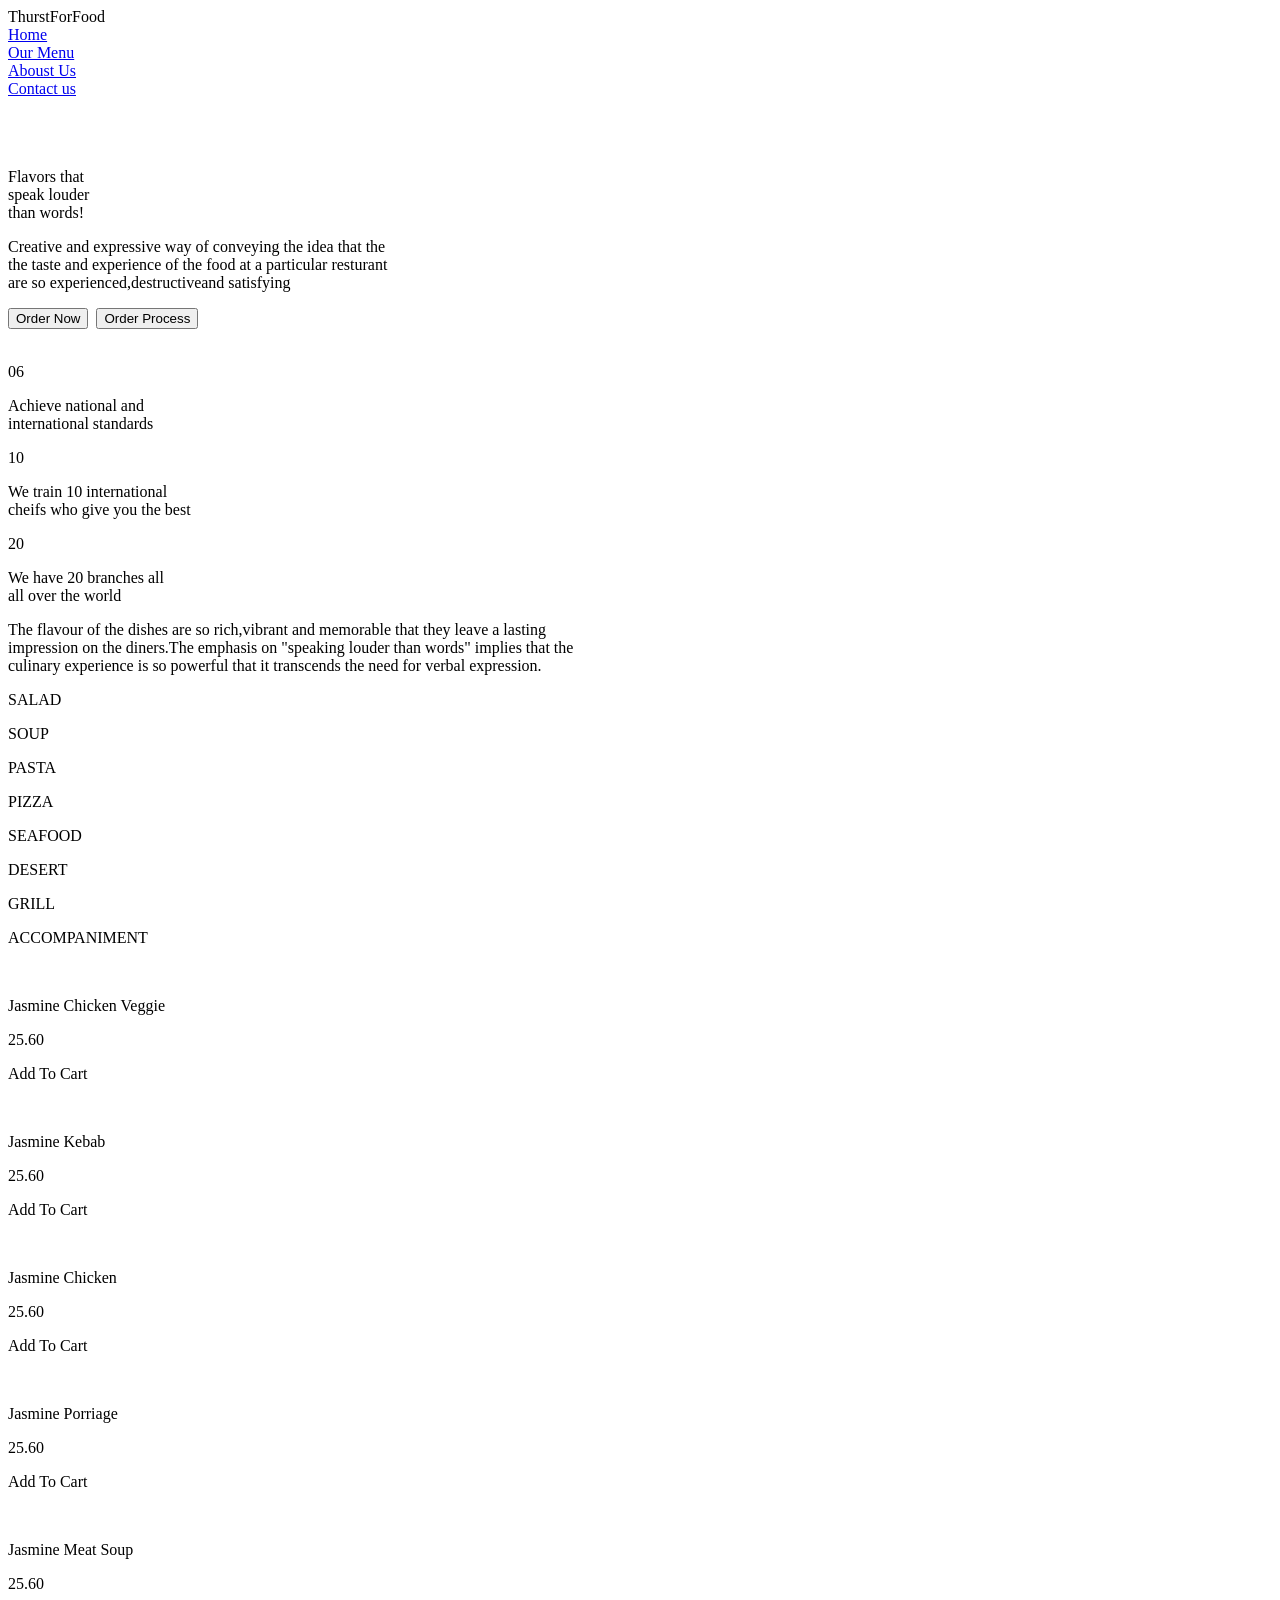
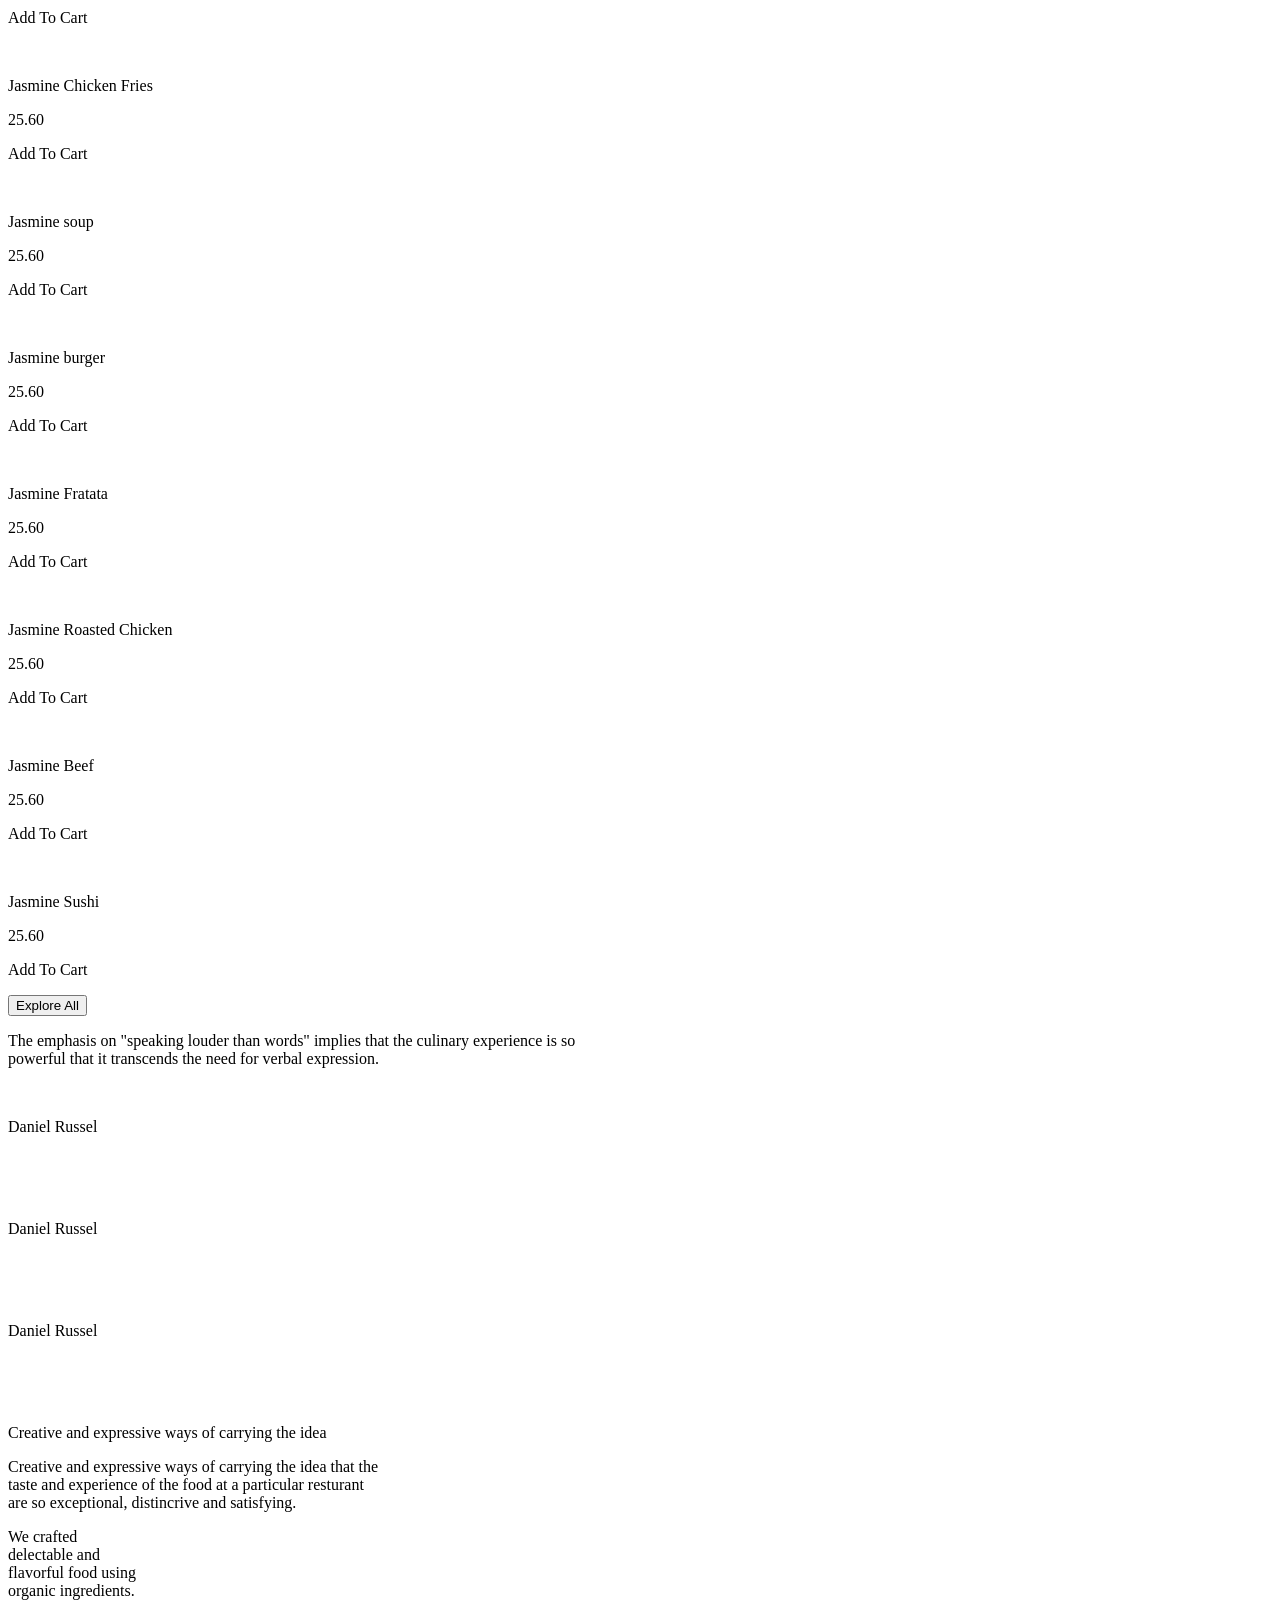
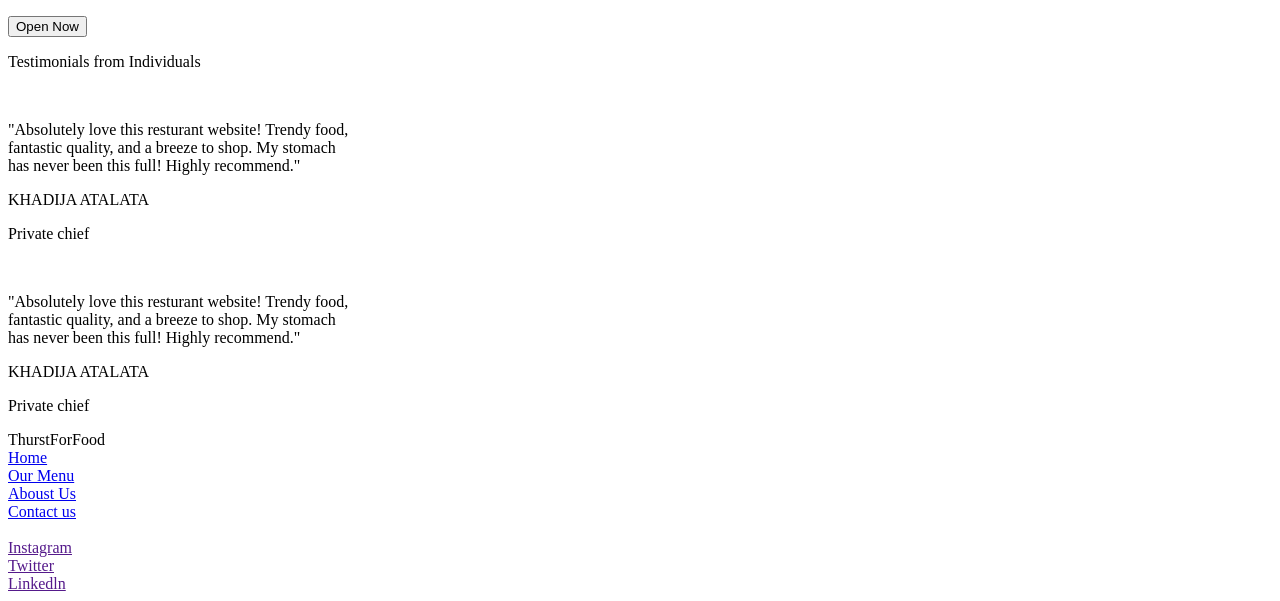
==== food.html @ 60a8e7bc "foodie" ====
<!DOCTYPE html>
<html lang="en">
<head>
    <meta charset="UTF-8">
    <meta name="viewport" content="width=device-width, initial-scale=1.0">
    <title>Document</title>
    <link rel="stylesheet" href="../css/food.css">
</head>
<body>
    <div class="navbar">
        <div class="navbar1">
           <div class="jb">Thurst<span>ForFood</span></div>
        </div>
        <div class="navbar2">
            <div class="home"><a href="home.html">Home <span></span></a></div>
           <div class="ourmenu"><a href="animation.html">Our Menu <span></span></a></div>
           <div class="aboutus"><a href="about.html">Aboust Us <span></span></a></div>
           <div class="contactus"><a href="contact.html">Contact us</a></div>
        </div>
        <div class="navbar3">
            <div ><img class="s" src="../food pics/search.png" alt=""></div>
            <div ><img class="s" src="../food pics/shopping cart.png" alt=""></div>
            <div ><img class="s" src="../food pics/contact.png" alt=""></div>
         </div>
        </div>
        <div class="main">
         <div class="hmm">
            <p class="flavour">Flavors that<br>speak louder<br>than words!</p>
            <p class="Creative">Creative and expressive way of conveying the idea that the<br>the taste and experience of the food at a particular resturant<br>are so experienced,destructiveand satisfying</p>
            <div class="order"><button>Order Now</button>  <img class="play" src="../ffffff/bi--play-fill (1).png" alt=""> <button class="b"> Order Process</button></div>
             </div>
            <div ><img class="pizza" src="../ffffff/istockphoto-835271096-1024x1024.jpg" alt=""></div>
        </div>
        <div class="fit">
         <div class="achieve"><p class="a6">06</p>Achieve national and <br> international standards</div>
         <div class="we"><p class="w10">10</p>We train 10 international <br> cheifs who give you the best</div>
         <div class="we2"><p class="w20">20</p>We have 20 branches all <br>all over the world</div>
        </div> 
       <div class="grey">
        <p class="thee">The flavour of the dishes are so rich,vibrant and memorable that they leave a lasting <br> impression on the diners.The emphasis on "speaking louder than words" implies that the <br> culinary experience is so powerful that it transcends the need for verbal expression. </p>
        <div class="d2">
            <p class="salad"><img class="arrow1" src="../assets/arrow.png"  alt="">SALAD</p>
            <p class="soup"><img class="arrow2" src="../assets/arrow.png"  alt="">SOUP</p>
            <p class="pasta"><img class="arrow2" src="../assets/arrow.png"  alt="">PASTA</p>
            <p class="pizza1"><img class="arrow4" src="../assets/arrow.png"  alt="">PIZZA</p>
        </div>
        <div class="d2">
            <p class="seafood"><img class="arrow" src="../assets/arrow.png"  alt="">SEAFOOD</p>
            <p class="deserts"><img class="arrow" src="../assets/arrow.png"  alt="">DESERT</p>
            <p class="grill"><img class="arrow" src="../assets/arrow.png"  alt="">GRILL</p>
            <p class="accompanimet"><img class="arrow5" src="../assets/arrow.png"  alt="">ACCOMPANIMENT</p>
        </div>
        <div class="con">
            <div class="card">
                <img class="f1" src="../food pics/f1.png" alt="">
                <p class="words">Jasmine Chicken Veggie</p>
                <p class="amount"> <img class="dollar" src="../assets/dollar.png" alt="">25.60</p>
                <p class="cart1"><img class="bagg" src="../assets/bagg.png" alt="">Add To Cart</p>
            </div>
            <div class="card">
                <img class="f1" src="../food pics/f2.png" alt="">
                <p class="words">Jasmine Kebab</p>
                <p class="amount"> <img class="dollar" src="../assets/dollar.png" alt="">25.60</p>
                <p class="cart1"><img class="bagg" src="../assets/bagg.png" alt="">Add To Cart</p>
            </div>
            <div class="card">
                <img class="f1" src="../food pics/f14.png" alt="">
                <p class="words">Jasmine Chicken</p>
                <p class="amount"> <img class="dollar" src="../assets/dollar.png" alt="">25.60</p>
                <p class="cart1"><img class="bagg" src="../assets/bagg.png" alt="">Add To Cart</p>
            </div>
            <div class="card">
                <img class="f1" src="../food pics/f4.png" alt="">
                <p class="words">Jasmine Porriage</p>
                <p class="amount"> <img class="dollar" src="../assets/dollar.png" alt="">25.60</p>
                <p class="cart1"><img class="bagg" src="../assets/bagg.png" alt="">Add To Cart</p>
            </div>
           </div>

           <div class="con">
            <div class="card">
                <img class="f1" src="../food pics/f5.png" alt="">
                <p class="words">Jasmine Meat Soup</p>
                <p class="amount"> <img class="dollar" src="../assets/dollar.png" alt="">25.60</p>
                <p class="cart1"><img class="bagg" src="../assets/bagg.png" alt="">Add To Cart</p>
            </div>
            <div class="card">
                <img class="f1" src="../food pics/f6.png" alt="">
                <p class="words">Jasmine Chicken Fries</p>
                <p class="amount"> <img class="dollar" src="../assets/dollar.png" alt="">25.60</p>
                <p class="cart1"><img class="bagg" src="../assets/bagg.png" alt="">Add To Cart</p>
            </div>
            <div class="card">
                <img class="f1" src="../food pics/f7.png" alt="">
                <p class="words">Jasmine soup</p>
                <p class="amount"> <img class="dollar" src="../assets/dollar.png" alt="">25.60</p>
                <p class="cart1"><img class="bagg" src="../assets/bagg.png" alt="">Add To Cart</p>
            </div>
            <div class="card">
                <img class="f1" src="../food pics/f8.png" alt="">
                <p class="words">Jasmine burger</p>
                <p class="amount"> <img class="dollar" src="../assets/dollar.png" alt="">25.60</p>
                <p class="cart1"><img class="bagg" src="../assets/bagg.png" alt="">Add To Cart</p>
            </div>
           </div>
           <div class="con">
            <div class="card">
                <img class="f1" src="../food pics/f9.png" alt="">
                <p class="words">Jasmine Fratata</p>
                <p class="amount"> <img class="dollar" src="../assets/dollar.png" alt="">25.60</p>
                <p class="cart1"><img class="bagg" src="../assets/bagg.png" alt="">Add To Cart</p>
            </div>
            <div class="card">
                <img class="f1" src="../food pics/f10.png" alt="">
                <p class="words">Jasmine Roasted Chicken</p>
                <p class="amount"> <img class="dollar" src="../assets/dollar.png" alt="">25.60</p>
                <p class="cart1"><img class="bagg" src="../assets/bagg.png" alt="">Add To Cart</p>
            </div>
            <div class="card">
                <img class="f1" src="../food pics/f11.png" alt="">
                <p class="words">Jasmine Beef</p>
                <p class="amount"> <img class="dollar" src="../assets/dollar.png" alt="">25.60</p>
                <p class="cart1"><img class="bagg" src="../assets/bagg.png" alt="">Add To Cart</p>
            </div>
            <div class="card">
                <img class="f1" src="../food pics/f16.png" alt="">
                <p class="words">Jasmine Sushi </p>
                <p class="amount"> <img class="dollar" src="../assets/dollar.png" alt="">25.60</p>
                <p class="cart1"><img class="bagg" src="../assets/bagg.png" alt="">Add To Cart</p>
            </div>
           </div>
              <div class="but">
                <button>Explore All</button>
              </div>
              <div class="white">
                <p class="emphasis">The emphasis on "speaking louder than words" implies that the culinary experience is so <br> powerful that it transcends the need for verbal expression. </p>
                <div class="picss">
                    <div class="pics">
                    <img class="c1" src="../food pics/c1.png" alt="">
                    <p class="name"> Daniel Russel</p>
                    <p class="signs"><img class="sign" src="../assets/facebook.png" alt="">  <img class="sign" src="../assets/instagram.png" alt=""> <img class="sign" src="../assets/x.png" alt=""></p>
                    </div>
                    <div class="pics">
                        <img class="c1" src="../food pics/c4.png" alt="">
                        <p class="name"> Daniel Russel</p>
                        <p class="signs"><img class="sign" src="../assets/facebook.png" alt="">  <img class="sign" src="../assets/instagram.png" alt=""> <img class="sign" src="../assets/x.png" alt=""></p>
                        </div>
                        <div class="pics">
                            <img class="c1" src="../food pics/c5.png" alt="">
                            <p class="name"> Daniel Russel</p>
                            <p class="signs"><img class="sign" src="../assets/facebook.png" alt="">  <img class="sign" src="../assets/instagram.png" alt=""> <img class="sign" src="../assets/x.png" alt=""></p>
                            </div>
                </div>
               </div>
               <div class="siders">
                   <div class="sider1">
                    <img class="f12" src="../food pics/f12.png" alt="">
                    <p class="cre">Creative and expressive ways of carrying the idea</p>
                    <p class="creee">Creative and expressive ways of carrying the idea that the <br> taste and experience  of the food at a particular resturant <br>are so exceptional, distincrive and satisfying.</p>
                   </div>
                <div class="sider2">
                    <p class="craft"><span>We crafted <br></span> delectable <span>and <br></span> flavorful food <span>using <br>organic</span> ingredients.</p>
                    <button class="hitt"> Open Now</button>
                    <img class="c22" src="../food pics/c3.png" alt="">
                </div>
               </div>
               <div class="white">
                <p class="test">Testimonials from Individuals</p>
                <div class="grey2">
                    <div class="first">
                    <img class="quotes" src="../assets/quotes.png" alt="">
                    <p class="absolute">"Absolutely love this resturant website! Trendy food, <br> fantastic quality, and a breeze to shop. My stomach <br> has never been this full! Highly recommend."</p>
                    <p class="mine">KHADIJA ATALATA</p>
                    <P class="">Private chief</P>
                  </div>
                  <div class="fist">
                    <img class="quotes" src="../assets/quotes.png" alt="">
                    <p class="absolute">"Absolutely love this resturant website! Trendy food, <br> fantastic quality, and a breeze to shop. My stomach <br> has never been this full! Highly recommend."</p>
                    <p class="mine">KHADIJA ATALATA</p>
                    <P class="">Private chief</P>
                  </div>
                </div>
               </div>
       </div>
       <footer>
        <div class="footer1">
        <div class="lett">Thurst<span class="lettt">ForFood</span> </div>
        <div class="footer3">
            <div class="home"><a href="home.html">Home <span></span></a></div>
           <div class="ourmenu"><a href="animation.html">Our Menu <span></span></a></div>
           <div class="aboutus"><a href="about.html">Aboust Us <span></span></a></div>
           <div class="contactus"><a href="contact.html">Contact us</a></div>
        </div>
           </div>
        <div class="footer2">
            <div class="pointer">
            <img class="point" src="../assets/arrow.png" alt="">
            </div>
            <div class="done">
            <div class="home"><a href="">Instagram<span></span></a></div>
           <div class="ourmenu"><a href="">Twitter<span></span></a></div>
           <div class="aboutus"><a href="">Linkedln<span></span></a></div>
        </div>
        </div>
       </footer>
    </body>
</html>
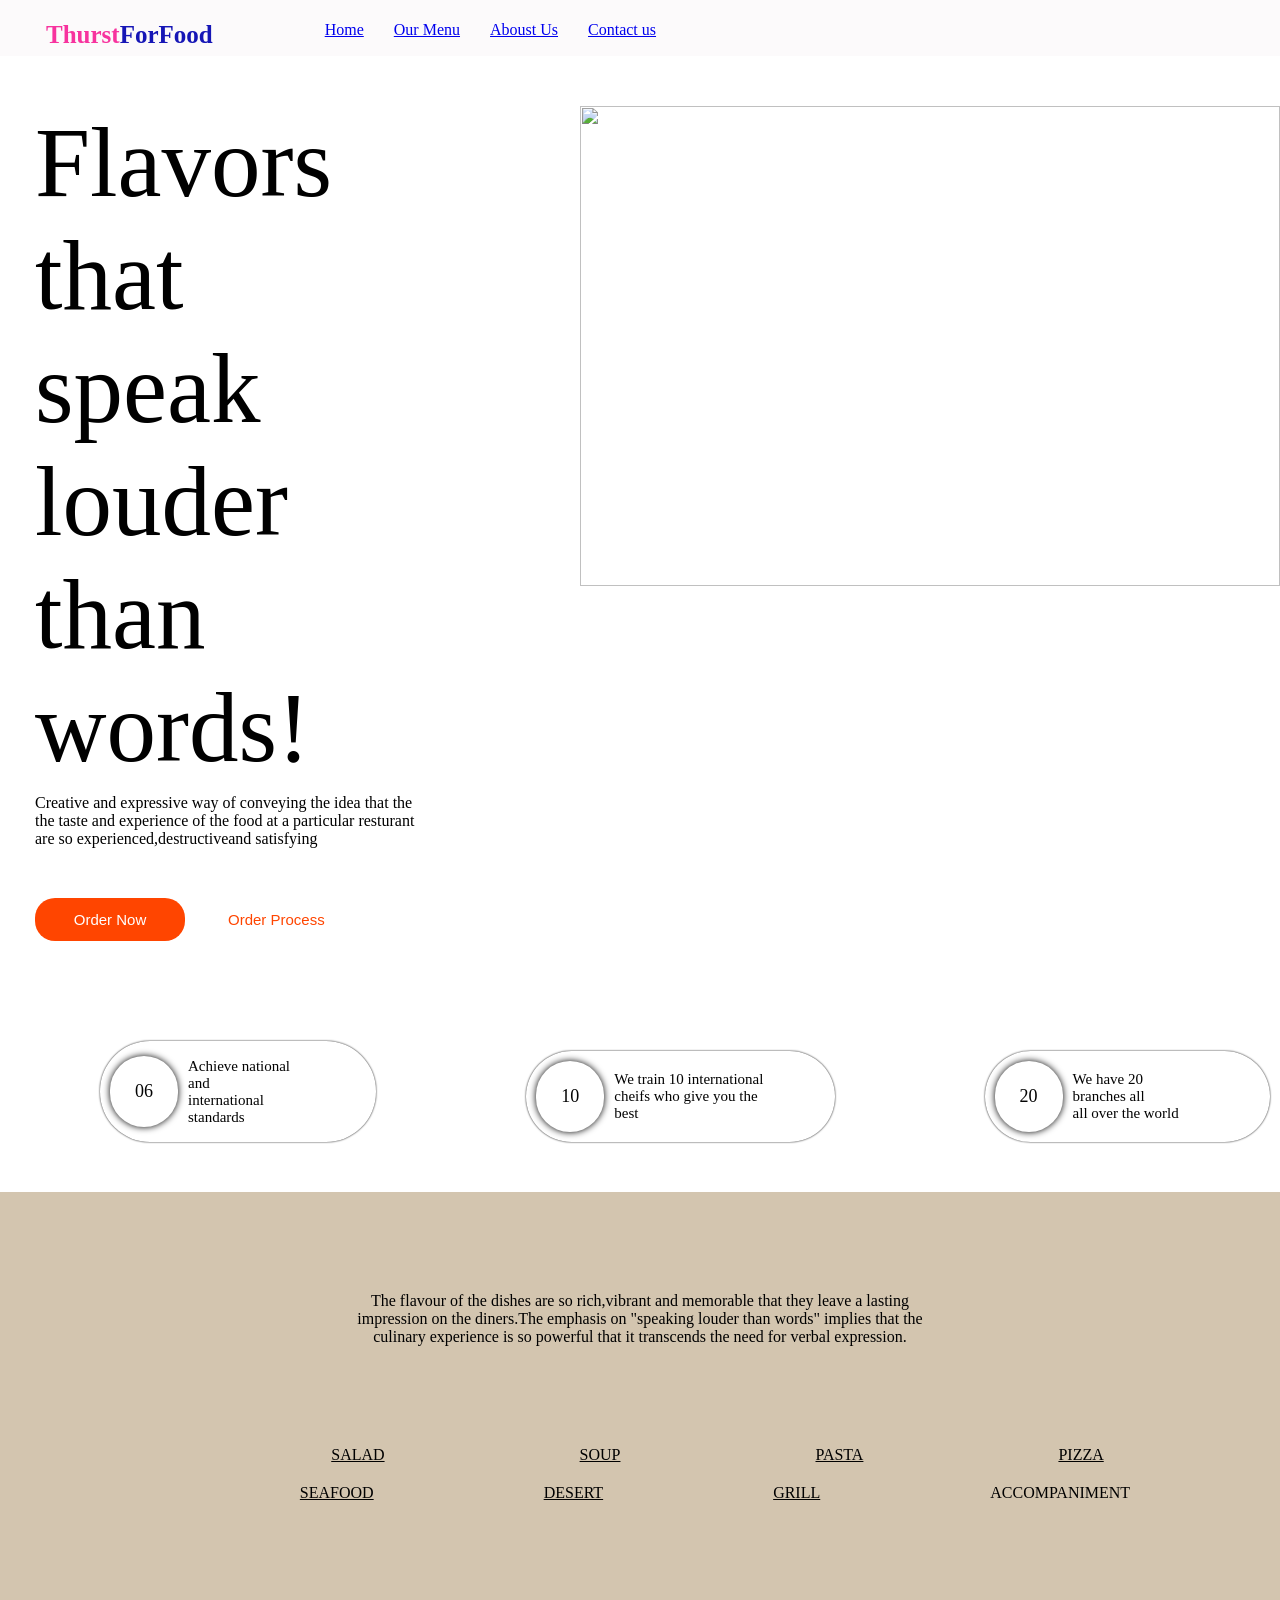
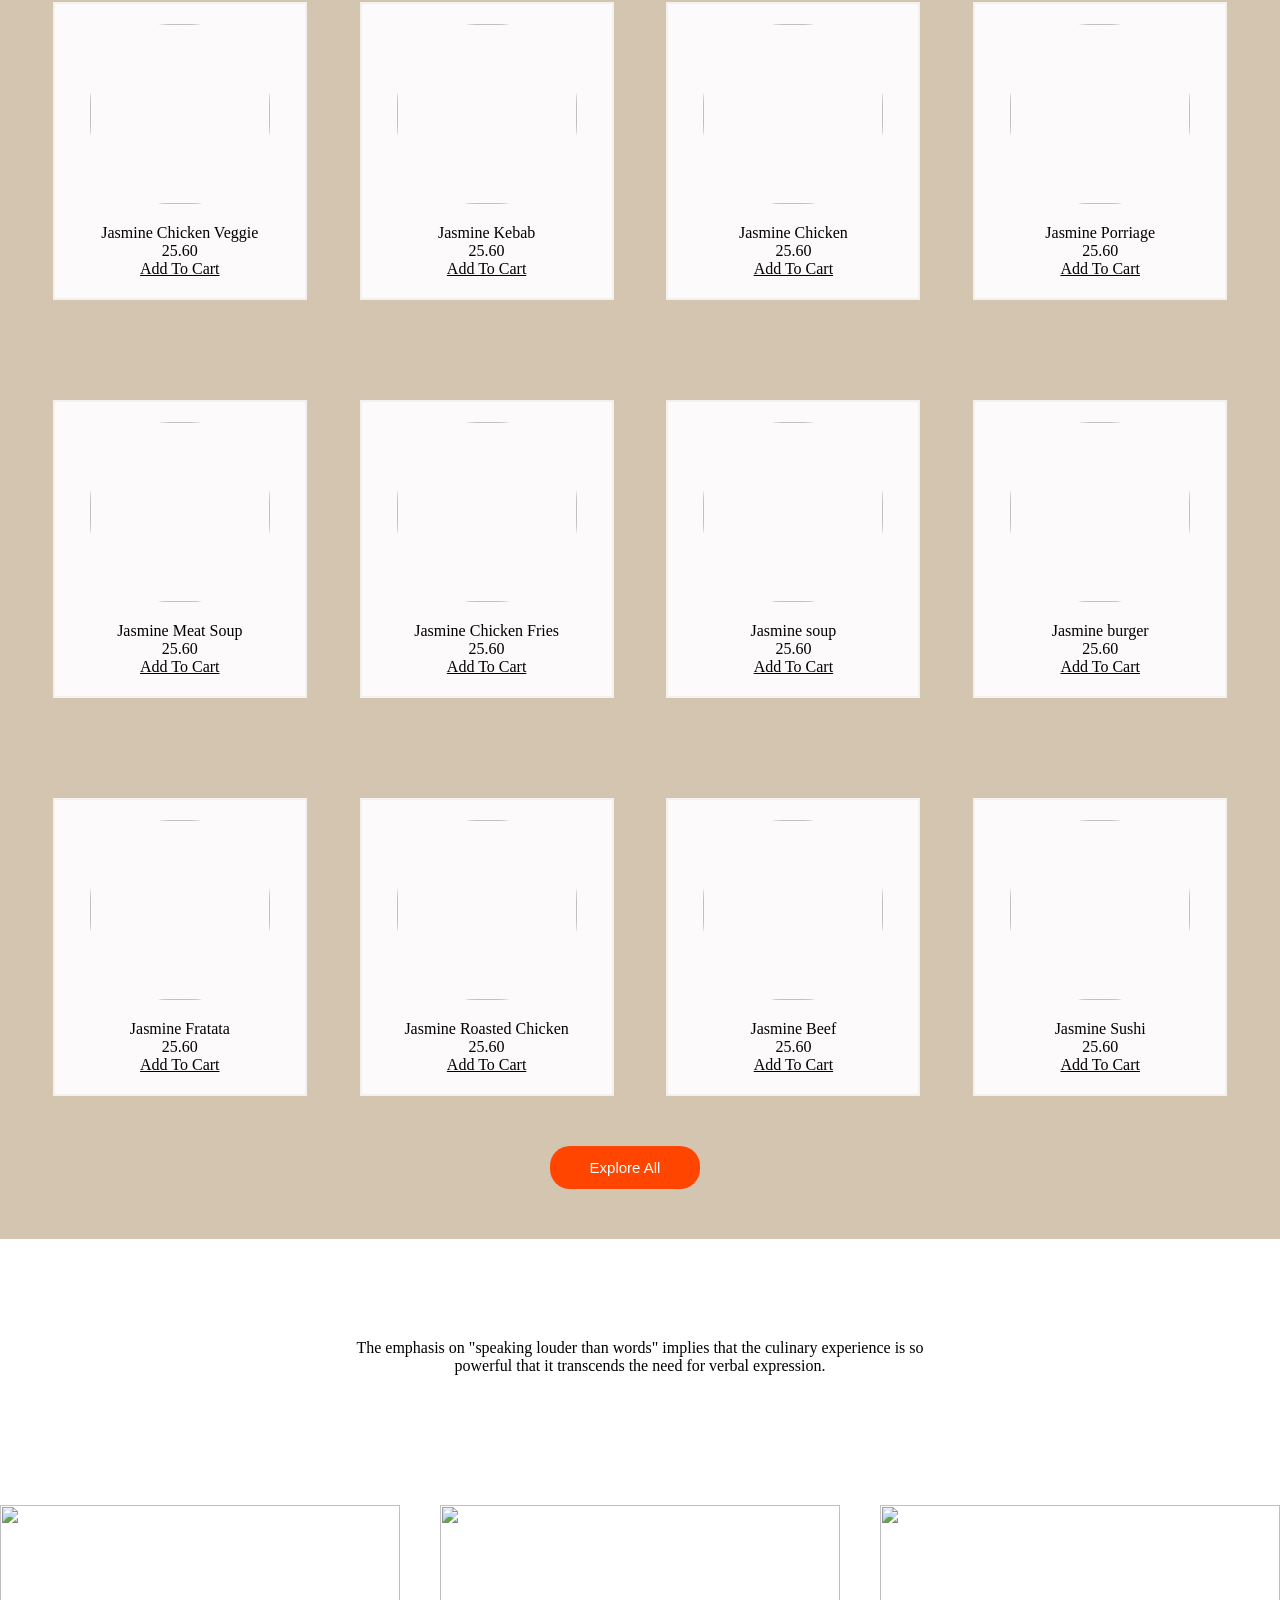
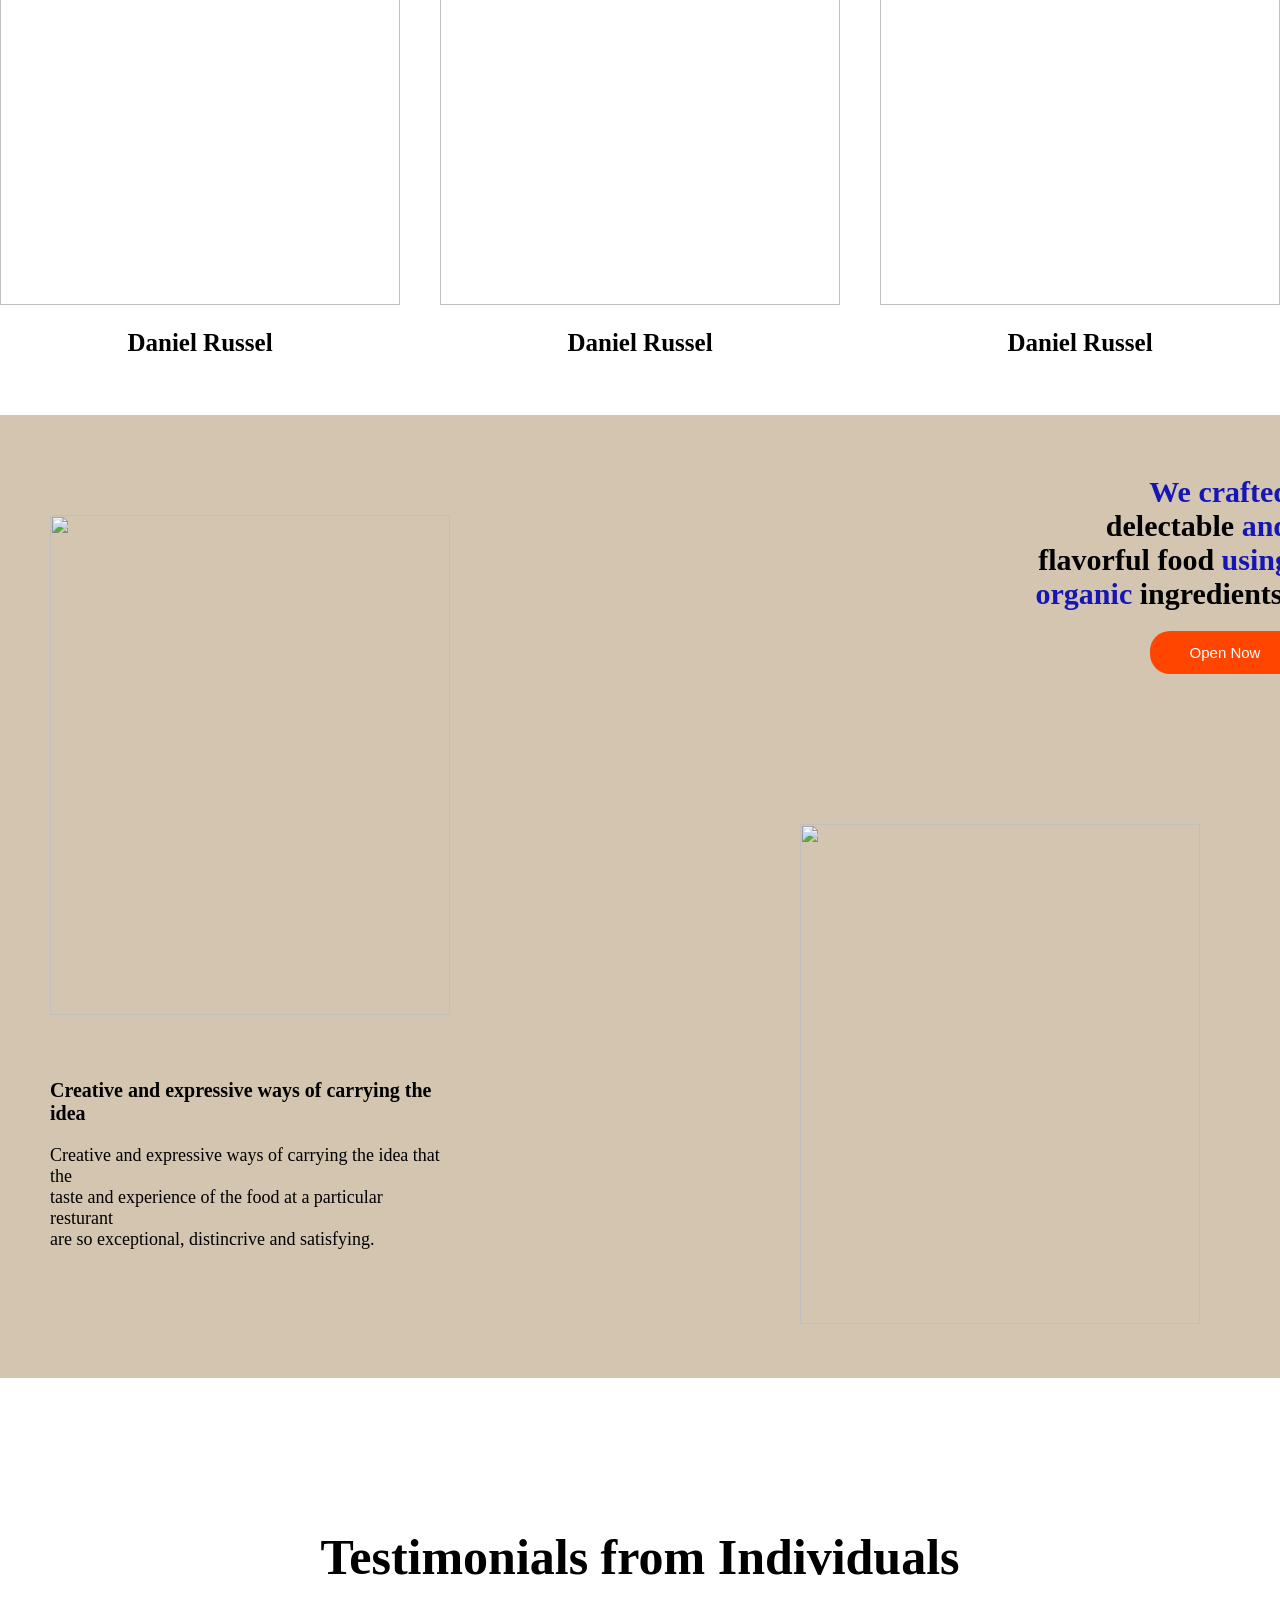
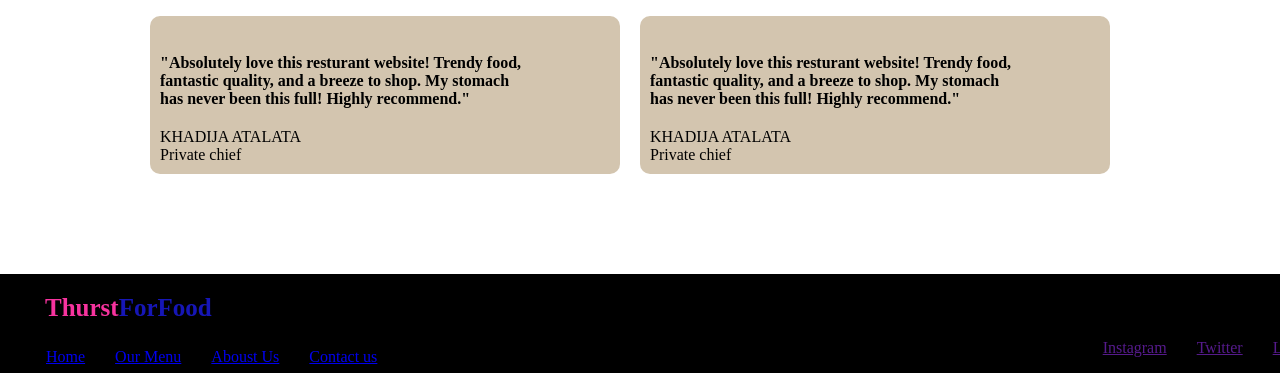
==== commit db45d20b: "hit" ====
--- a/food.html
+++ b/food.html
@@ -4,7 +4,7 @@
     <meta charset="UTF-8">
     <meta name="viewport" content="width=device-width, initial-scale=1.0">
     <title>Document</title>
-    <link rel="stylesheet" href="../css/food.css">
+    <link rel="stylesheet" href="food.css">
 </head>
 <body>
     <div class="navbar">
--- a/food.css
+++ b/food.css
@@ -0,0 +1,548 @@
+*{margin: 0px;}
+
+.navbar{
+display: flex;
+background-color: #fcfafb;
+padding: 0px;
+/*justify-content: space-between;*/
+text-align: center;
+}
+
+.navbar1{
+margin-left: 40px;
+display: flex;
+margin-bottom: 1px;
+padding: 1px;
+}
+
+.navbar2{
+display: flex;
+margin-bottom: 1px;
+padding: 1px;
+text-decoration: none;
+}
+
+.navbar3{
+display: flex;
+margin-bottom: 1px;
+padding: 1px;
+margin-top: 15px;
+margin-left: 560px;
+}
+
+span{color: rgb(22, 22, 182);}
+
+.jb {
+color: rgb(247, 51, 158);
+margin-top: 15px;
+margin-right: 100px;
+padding: 5px;
+font-size: 25px;
+font-weight: bold;
+}
+
+.home{
+margin-top: 15px;
+margin-right: 20px;
+padding: 5px;
+text-decoration: none;
+}
+
+.home a:hover{
+color:rgb(236, 82, 21);
+border-bottom: 2px solid rgb(241, 61, 6);
+box-sizing: border-box;
+padding: 6px,10px;
+border-radius: 4px;
+text-decoration: none;
+}
+
+.ourmenu{
+margin-top: 15px;
+margin-right: 20px;
+padding: 5px;
+text-decoration: none;
+}
+
+.ourmenu a:hover{
+color:rgb(236, 82, 21);
+border-bottom: 2px solid rgb(241, 61, 6);
+box-sizing: border-box;
+padding: 6px,10px;
+border-radius: 4px;
+text-decoration: none;
+}
+
+.aboutus{
+ margin-top: 15px;
+ margin-right:20px;
+padding: 5px;
+}
+
+.aboutus a:hover{
+color:rgb(236, 82, 21);
+border-bottom: 2px solid rgb(241, 61, 6);
+box-sizing: border-box;
+padding: 6px,10px;
+border-radius: 4px;
+text-decoration: none;
+}
+
+.contactus{
+margin-top: 15px;
+margin-right: 20px;
+padding: 5px;
+text-decoration: none;
+}
+
+.contactus a:hover{
+color:rgb(236, 82, 21);
+border-bottom: 2px solid rgb(241, 61, 6);
+box-sizing: border-box;
+padding: 6px,10px;
+border-radius: 4px;
+text-decoration: none;
+}
+
+.s{
+    width: 20px;
+    padding: 5px;
+}
+
+.flavour{
+    font-size: 99px;
+    margin-bottom: 10px;
+    font: bold;
+}
+
+.creative{
+    font: lighter;
+    margin-bottom:50px ;
+}
+
+.hmm{margin-right: 100px;
+margin-left: 35px;}
+
+.main{
+    display: flex;
+    margin-top: 50px;
+}
+
+.pizza{
+    width: 700px;
+    height: 480px;
+}
+
+button{margin-top: 50px;}
+
+button{background: orangered;
+color: white;
+font-weight: 1px;
+font-size: 15px;
+border: none;     
+border-radius: 20px;
+text-shadow: #6b4848;
+padding: 13px;
+width:150px;
+margin-right: 30px;
+}
+
+.b{
+ background: white;
+color: orangered;
+font-weight: 1px;
+font-size: 15px;
+border: none;     
+border-radius: 20px;
+text-shadow: #6b4848;
+padding: 13px;
+width:150px;
+display: flex;
+
+}
+
+.order{display: flex;}
+
+.play{background: orangered;
+border-radius: 100px;
+width: px;
+margin-top: 55px;
+height: 30px;
+}
+
+.fit{display: flex;
+margin-top: 100px;
+margin-bottom: 50px;
+}
+
+.achieve{
+display: flex;
+color: rgb(3, 3, 3);
+font-size: 15px;  
+border-radius: 50px;
+padding: 10px;
+margin-right: 150px;
+margin-left: 100px;
+padding-right: 70px;
+align-items: center;
+box-shadow: 0 0 2px rgb(5, 5, 5);
+}
+
+
+.we{display: flex;
+    margin-top: 10px;
+color: rgb(3, 3, 3);
+font-size: 15px;  
+border-radius: 50px;
+padding: 10px;
+margin-right: 150px;
+padding-right: 70px;
+align-items: center;
+box-shadow: 0 0 2px rgb(3, 3, 3);
+}
+
+
+.we2{display: flex;
+margin-top: 10px;
+color: rgb(3, 3, 3);
+font-size: 15px;  
+border-radius: 50px;
+padding: 10px;
+margin-right: 10px;
+padding-right: 70px;
+align-items: center;
+box-shadow: 0 0 2px rgb(2, 2, 2);
+}
+
+.a6{
+padding: 25px;
+border-radius: 50px;
+box-shadow: 0 0 7px rgb(2, 2, 2);
+font-size: larger;
+margin-right: 10px;
+}
+
+.w10{
+padding: 25px;
+border-radius: 50px;
+box-shadow: 0 0 7px rgb(2, 2, 2);
+font-size: larger;
+margin-right: 10px;
+}
+
+.w20{
+padding: 25px;
+border-radius: 50px;
+box-shadow: 0 0 7px rgb(2, 2, 2);
+font-size: larger;
+margin-right: 10px;
+}
+
+.grey{
+    background: rgb(211, 197, 175);
+
+}
+
+.thee{
+    padding: 100px;
+    text-align: center;
+}
+
+
+
+.d2{display: flex;
+    flex-direction: row;
+    justify-content: center;
+    margin-bottom: 20px;
+    }
+ 
+.arrow{
+    width: 15px;
+    margin-right: 150px;
+}
+
+.arrow1{
+    width: 15px;
+    margin-right: 175px;
+}
+
+.arrow2{
+    width: 15px;
+    margin-right: 175px;
+}
+
+.arrow3{
+    width: 15px;
+    margin-right: 175px;
+}
+
+.arrow4{
+    width: 15px;
+    margin-right: 175px;
+}
+
+.arrow5{
+    width: 15px;
+    margin-right: 150px;
+}
+
+.salad{
+    margin-right: 20px;
+    text-decoration-line: underline;
+}
+
+.soup{
+    margin-right: 20px;
+ text-decoration-line: underline;
+
+}
+
+.pasta{
+    margin-right: 20px;
+    text-decoration-line: underline;
+}
+
+.pizza1{
+    margin-right: 20px;
+    text-decoration-line: underline;
+}
+
+.seafood{
+    margin-right: 20px;
+    text-decoration-line: underline;
+}
+
+.deserts{
+    margin-right: 20px;
+    text-decoration-line: underline;
+}
+
+.grill{
+    margin-right: 20px;
+    text-decoration-line: underline;
+}
+
+.accompaniment{
+    margin-right: 20px;
+    text-decoration-line: underline;
+}
+
+.con{
+display: flex;
+align-items: center;
+justify-content:space-evenly;
+margin-top: 100px;
+
+}
+
+
+.card{
+    width:250px;
+    overflow: o;
+    border: 2px solid #f3f1ed;
+    text-align: center;
+    background: #fcfafb;
+    }
+    
+.f1{
+border-radius: 100px;
+width: 180px;
+height: 180px;
+padding: 20px;
+    }
+
+ .dollar{
+ margin-top: 10px;
+ width: 20px;
+}
+
+.cart1{
+    text-decoration: underline;
+    margin-bottom: 20px;
+}
+
+.bagg{
+    margin-top: 10px;
+    width: 20px;
+   }
+
+   .but{text-align: center;
+margin-bottom: 50px;}
+
+.emphasis{
+    padding: 100px;
+    text-align: center;
+    
+}
+
+.white{background: white;
+}
+
+.c1{
+    width: 400px;
+    height: 400px;
+    justify-items: space-between;
+}
+
+.picss{
+    display: flex;
+    justify-content: center;
+    margin-top: 10px;
+}
+
+.pics{
+    padding: 20px;
+}
+
+.name{
+    padding: 20px;
+    text-align: center;
+    font-weight:bold ;
+    font-size: 25px;
+}
+
+.signs{
+    margin-left: 180px;
+}
+
+.sign{
+    width: 15px;
+}
+
+.siders{
+display: flex;
+}
+
+.sider1{
+margin-top: 50px;
+padding: 50px;
+}
+
+.f12{
+width: 400px;
+height: 500px;
+}
+
+.cre{
+ margin-top: 60px;
+font-weight:bolder ;
+font-size: 20px;
+}
+
+.creee{
+margin-top: 20px;
+font-size: 18px;
+}
+
+.sider2{
+    margin-top: 50px;
+    margin-left: 300px;
+}
+
+.craft{
+    font-weight:bolder ;
+    font-size: 30px;
+    text-align: right;
+    padding: 10px;
+    margin-right: 30px;
+    margin-bottom: 10px;
+}
+
+.hitt{
+margin-left: 350px;
+margin-top: 0;
+}
+
+.c22{
+    margin-top: 150px;
+width: 400px;
+height: 500px;
+}
+
+.test{
+    padding-top: 150px;
+    margin-bottom: 30px;
+    text-align: center;
+    font-size: 50px;
+    font-weight: bold;
+    margin-top: 50px;
+}
+
+.grey2{
+justify-content: center;
+display: flex;
+margin-bottom: 100px;
+}
+
+.first{
+    padding: 10px;
+    background: rgb(211, 197, 175);
+    margin-right: 20px;
+    width: 450px;
+    border-radius: 10px;
+}
+
+.fist{
+    padding: 10px;
+    background: rgb(211, 197, 175);
+    margin-right: 20px;
+    width: 450px;
+    border-radius: 10px;
+}
+
+.absolute{
+    margin-top: 10px;
+    font-weight: bolder;
+}
+
+.mine{
+    margin-top: 20px;
+    font-weight: lighter;
+}
+
+footer{
+    background: black;
+    display: flex;
+}
+
+.lett{
+color: rgb(247, 51, 158);
+margin-top: 15px;
+margin-right: 100px;
+padding: 5px;
+font-size: 25px;
+font-weight: bold;
+margin-left: 40px;
+margin-right: 880px;
+}
+
+span{color: rgb(22, 22, 182);}
+
+.point{background: white;
+width: 20px;
+padding:10px ;
+border-radius: 15px;
+margin-top: 20px;
+}
+
+.footer3{
+    margin-left: 40px;
+display: flex;
+margin-bottom: 1px;
+padding: 1px 
+}
+
+.footer2{
+    justify-items: right;
+}
+
+.pointer{
+margin-left: 190px;
+}
+
+.done{
+    margin-left: 40px;
+    display: flex;
+    margin-left: 0px;
+    padding: 1px 
+}
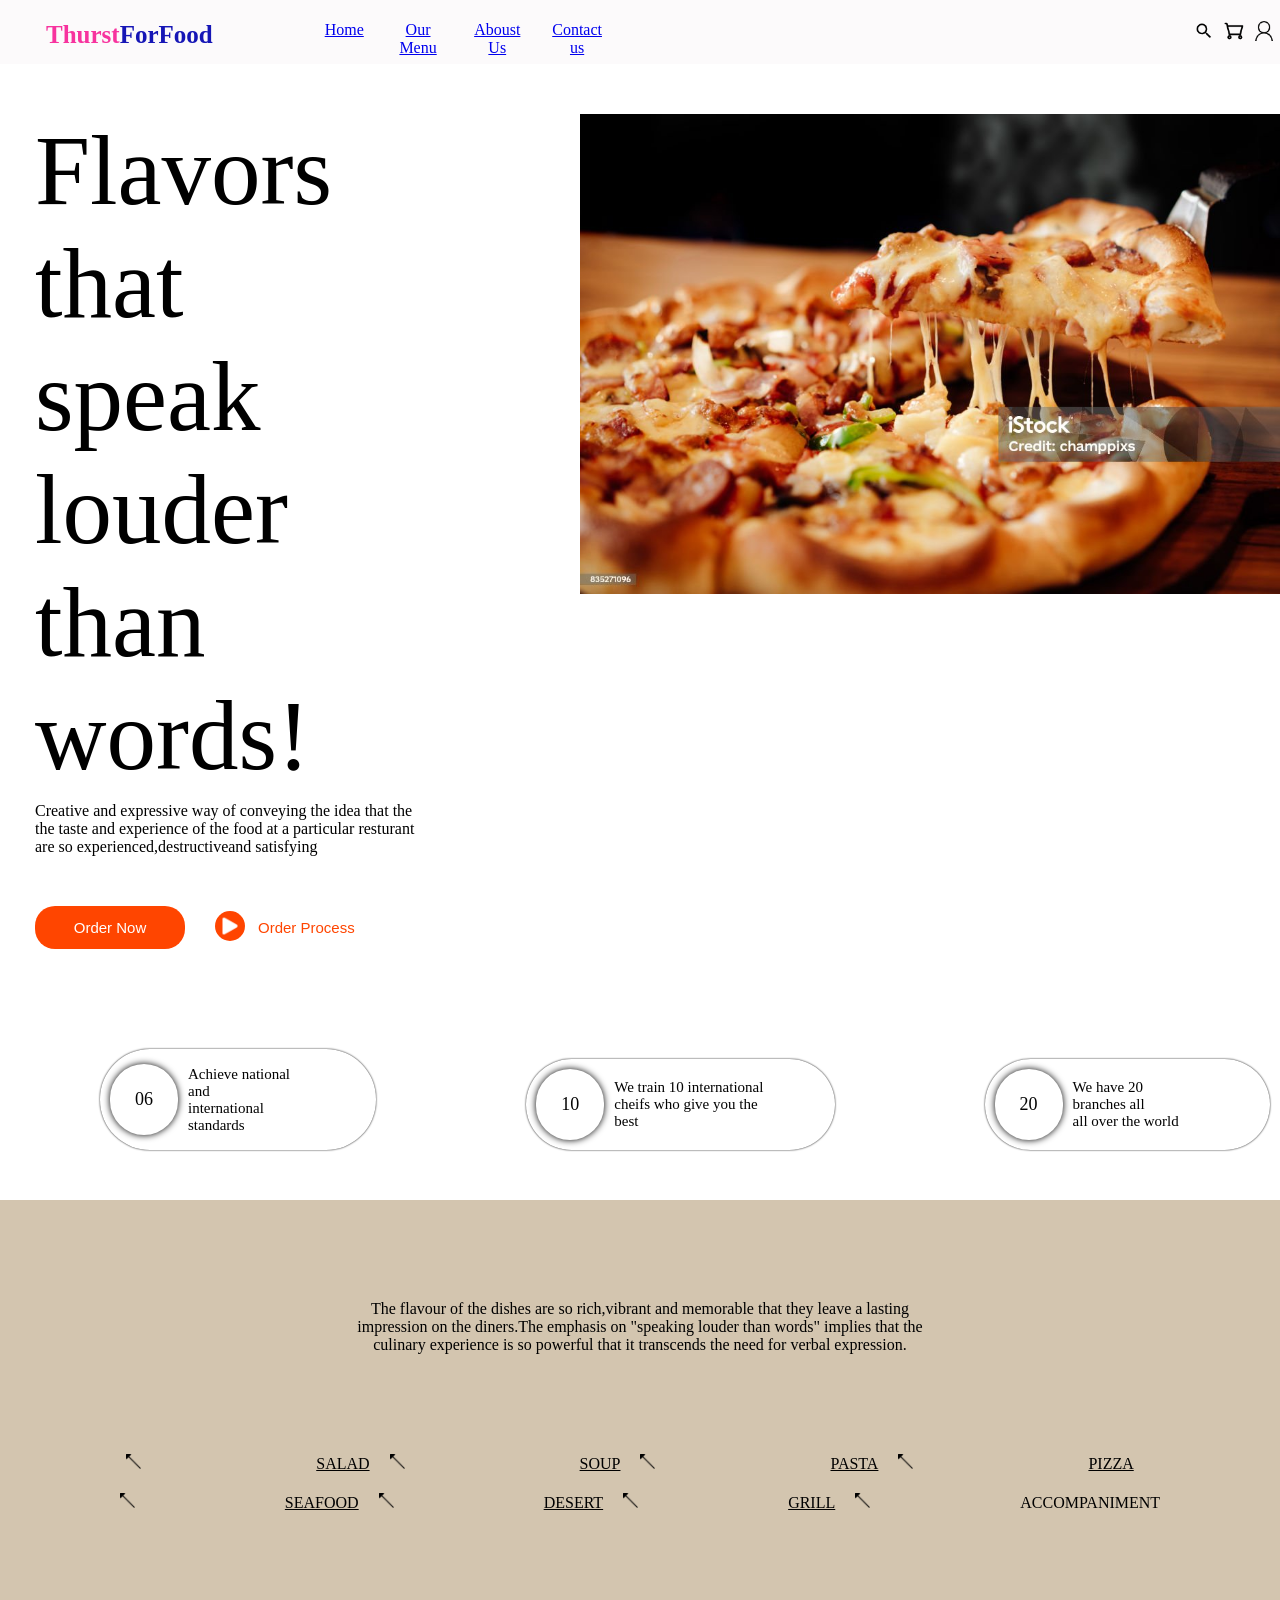
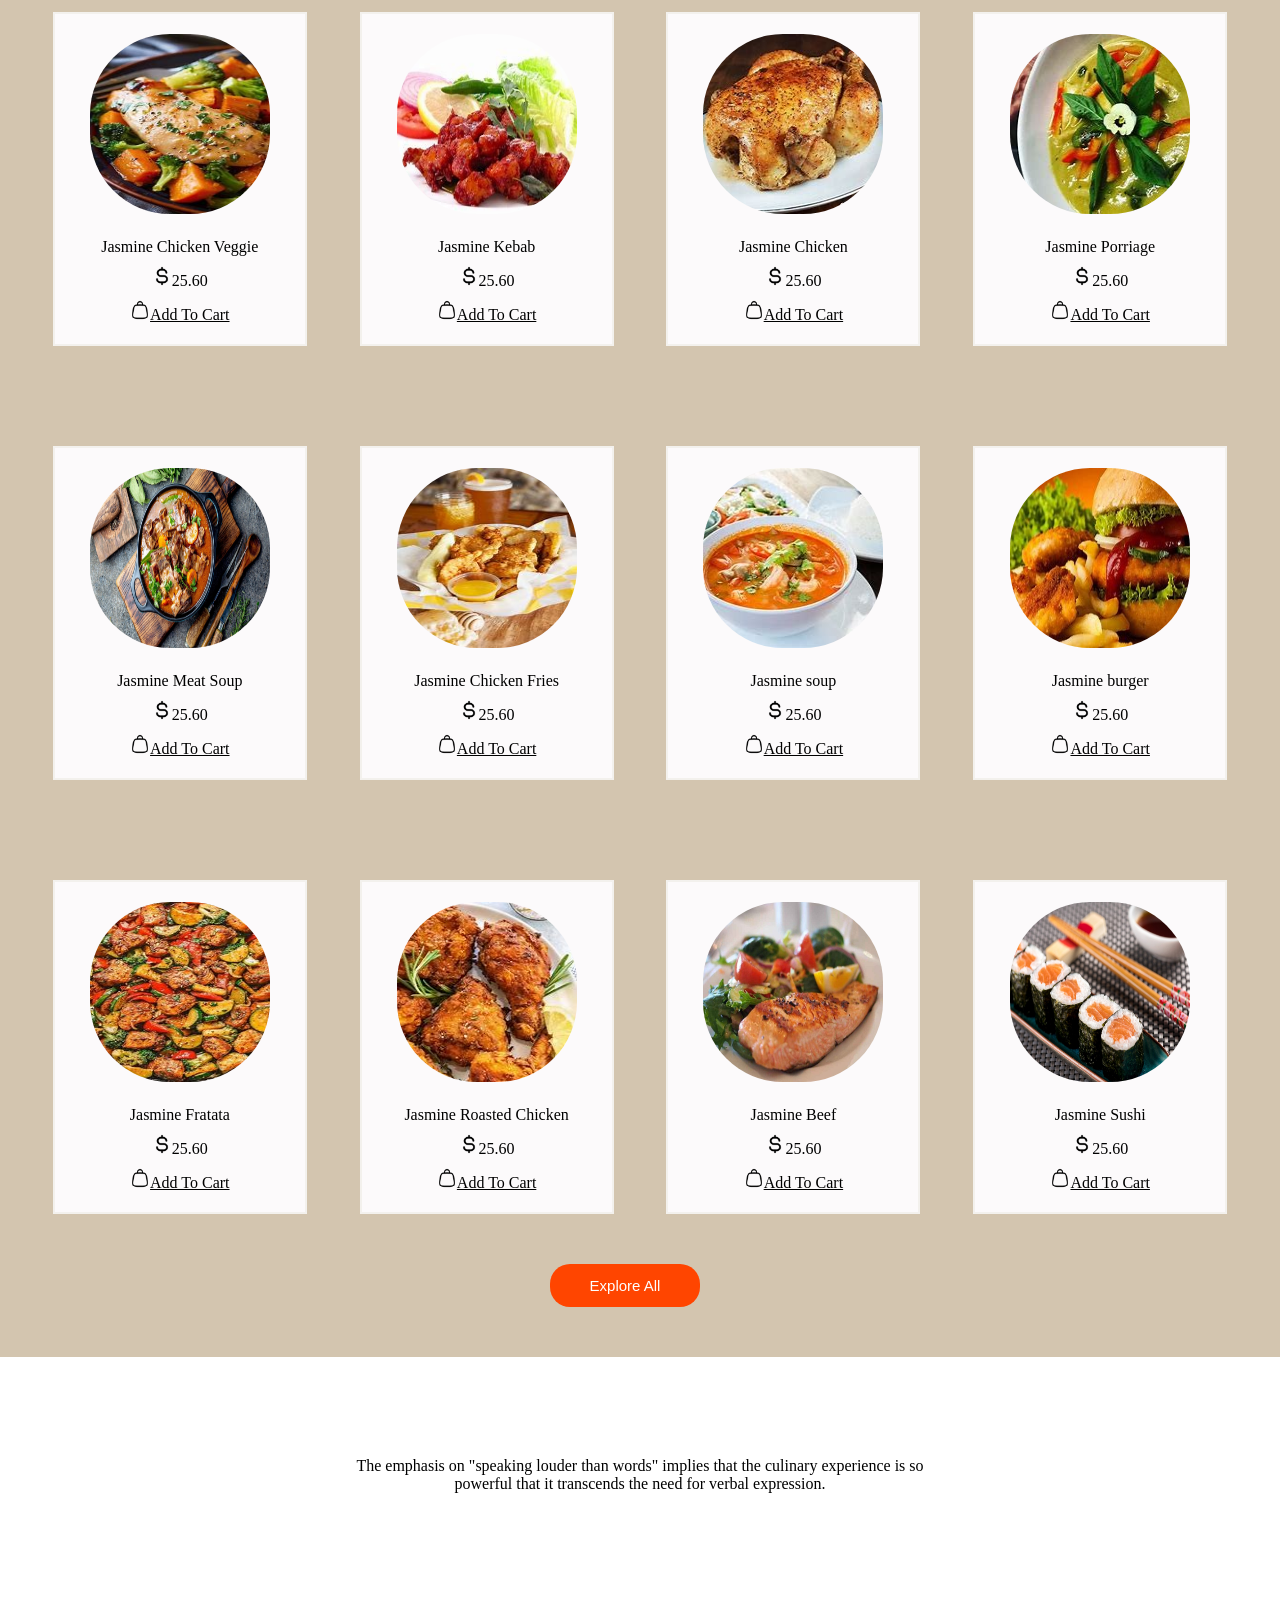
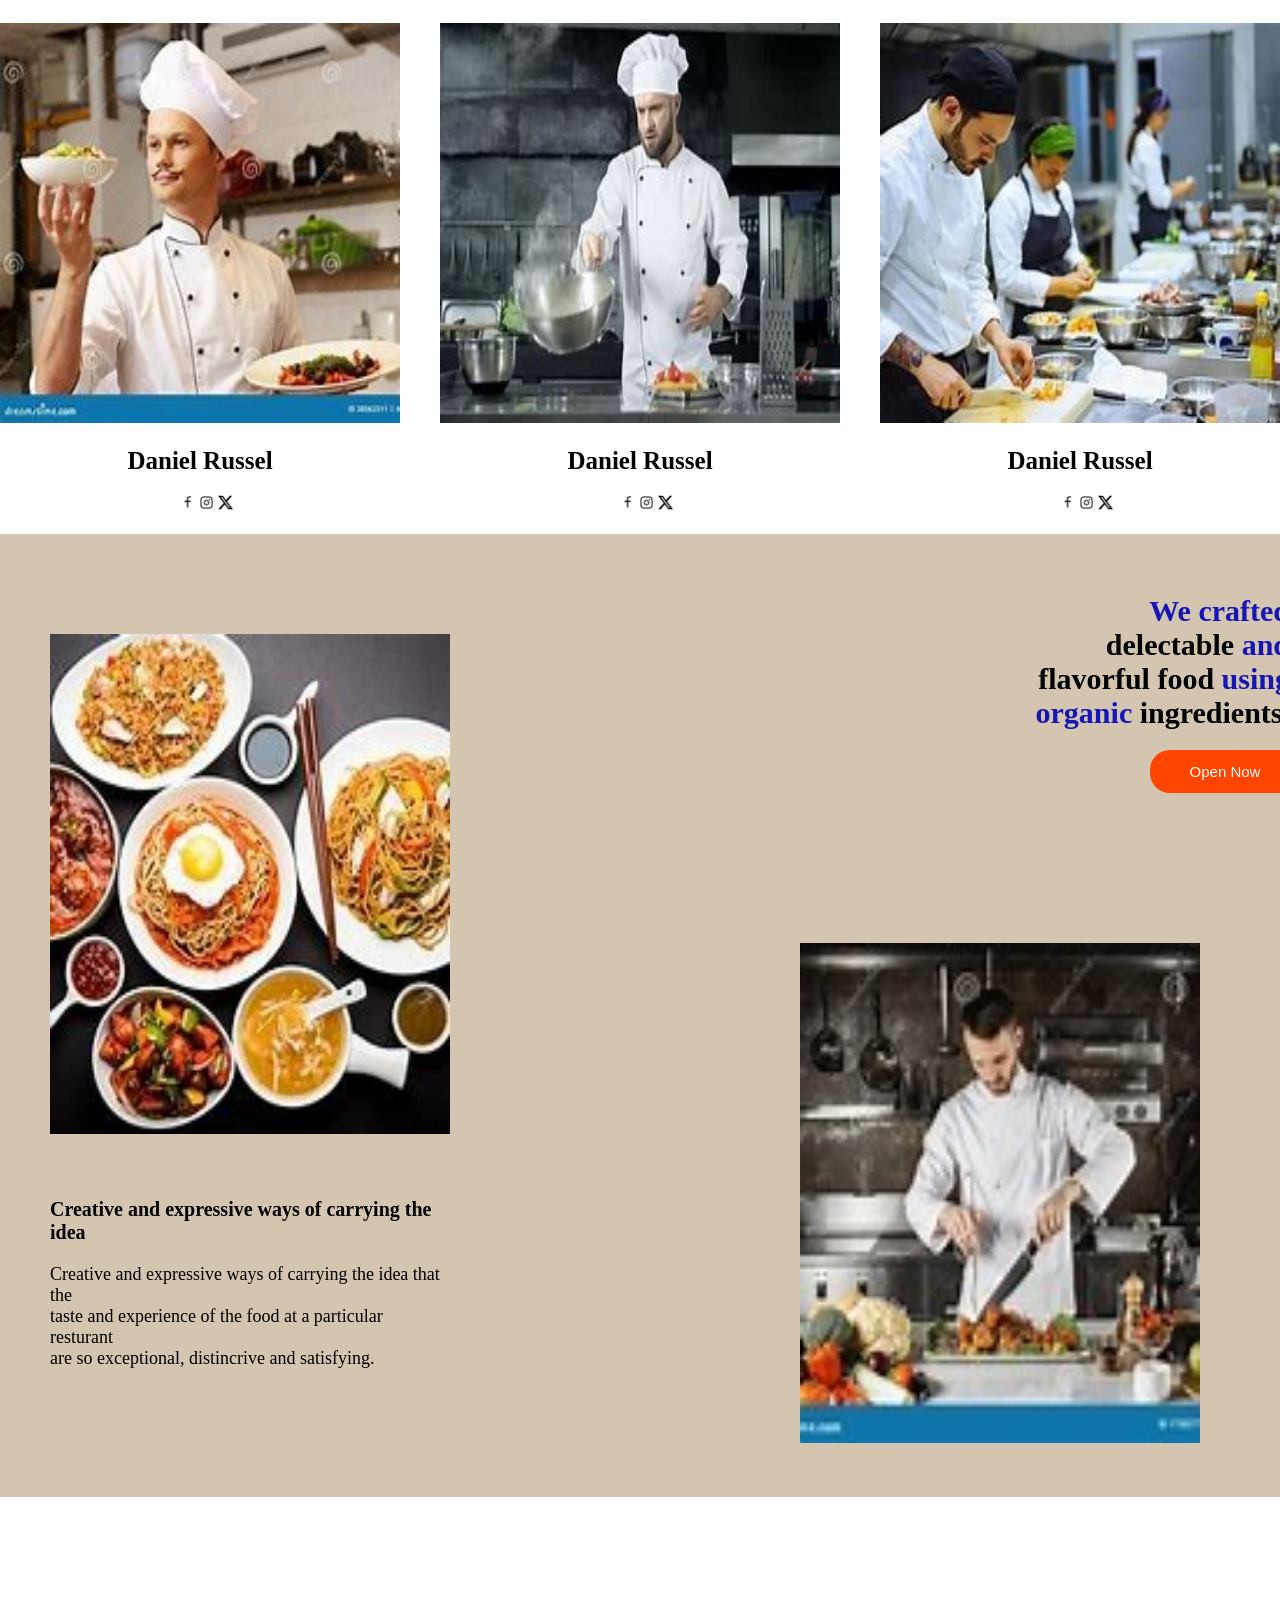
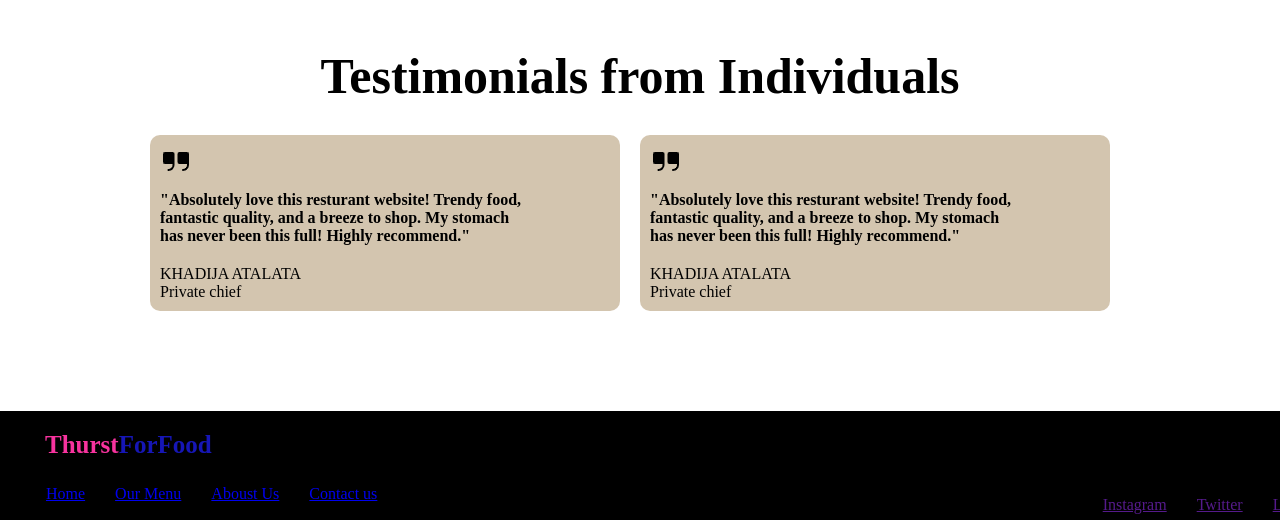
==== commit e007bed6: "first" ====
--- a/food.html
+++ b/food.html
@@ -18,18 +18,18 @@
            <div class="contactus"><a href="contact.html">Contact us</a></div>
         </div>
         <div class="navbar3">
-            <div ><img class="s" src="../food pics/search.png" alt=""></div>
-            <div ><img class="s" src="../food pics/shopping cart.png" alt=""></div>
-            <div ><img class="s" src="../food pics/contact.png" alt=""></div>
+            <div ><img class="s" src="./food pics/search.png" alt=""></div>
+            <div ><img class="s" src="./food pics/shopping cart.png" alt=""></div>
+            <div ><img class="s" src="./food pics/contact.png" alt=""></div>
          </div>
         </div>
         <div class="main">
          <div class="hmm">
             <p class="flavour">Flavors that<br>speak louder<br>than words!</p>
             <p class="Creative">Creative and expressive way of conveying the idea that the<br>the taste and experience of the food at a particular resturant<br>are so experienced,destructiveand satisfying</p>
-            <div class="order"><button>Order Now</button>  <img class="play" src="../ffffff/bi--play-fill (1).png" alt=""> <button class="b"> Order Process</button></div>
+            <div class="order"><button>Order Now</button>  <img class="play" src="./ffffff/bi--play-fill (1).png" alt=""> <button class="b"> Order Process</button></div>
              </div>
-            <div ><img class="pizza" src="../ffffff/istockphoto-835271096-1024x1024.jpg" alt=""></div>
+            <div ><img class="pizza" src="./ffffff/istockphoto-835271096-1024x1024.jpg" alt=""></div>
         </div>
         <div class="fit">
          <div class="achieve"><p class="a6">06</p>Achieve national and <br> international standards</div>
@@ -39,94 +39,94 @@
        <div class="grey">
         <p class="thee">The flavour of the dishes are so rich,vibrant and memorable that they leave a lasting <br> impression on the diners.The emphasis on "speaking louder than words" implies that the <br> culinary experience is so powerful that it transcends the need for verbal expression. </p>
         <div class="d2">
-            <p class="salad"><img class="arrow1" src="../assets/arrow.png"  alt="">SALAD</p>
-            <p class="soup"><img class="arrow2" src="../assets/arrow.png"  alt="">SOUP</p>
-            <p class="pasta"><img class="arrow2" src="../assets/arrow.png"  alt="">PASTA</p>
-            <p class="pizza1"><img class="arrow4" src="../assets/arrow.png"  alt="">PIZZA</p>
+            <p class="salad"><img class="arrow1" src="./assets/arrow.png"  alt="">SALAD</p>
+            <p class="soup"><img class="arrow2" src="./assets/arrow.png"  alt="">SOUP</p>
+            <p class="pasta"><img class="arrow2" src="./assets/arrow.png"  alt="">PASTA</p>
+            <p class="pizza1"><img class="arrow4" src="./assets/arrow.png"  alt="">PIZZA</p>
         </div>
         <div class="d2">
-            <p class="seafood"><img class="arrow" src="../assets/arrow.png"  alt="">SEAFOOD</p>
-            <p class="deserts"><img class="arrow" src="../assets/arrow.png"  alt="">DESERT</p>
-            <p class="grill"><img class="arrow" src="../assets/arrow.png"  alt="">GRILL</p>
-            <p class="accompanimet"><img class="arrow5" src="../assets/arrow.png"  alt="">ACCOMPANIMENT</p>
+            <p class="seafood"><img class="arrow" src="./assets/arrow.png"  alt="">SEAFOOD</p>
+            <p class="deserts"><img class="arrow" src="./assets/arrow.png"  alt="">DESERT</p>
+            <p class="grill"><img class="arrow" src="./assets/arrow.png"  alt="">GRILL</p>
+            <p class="accompanimet"><img class="arrow5" src="./assets/arrow.png"  alt="">ACCOMPANIMENT</p>
         </div>
         <div class="con">
             <div class="card">
-                <img class="f1" src="../food pics/f1.png" alt="">
+                <img class="f1" src="./food pics/f1.png" alt="">
                 <p class="words">Jasmine Chicken Veggie</p>
-                <p class="amount"> <img class="dollar" src="../assets/dollar.png" alt="">25.60</p>
+                <p class="amount"> <img class="dollar" src="./assets/dollar.png" alt="">25.60</p>
+                <p class="cart1"><img class="bagg" src="./assets/bagg.png" alt="">Add To Cart</p>
+            </div>
+            <div class="card">
+                <img class="f1" src="./food pics/f2.png" alt="">
+                <p class="words">Jasmine Kebab</p>
+                <p class="amount"> <img class="dollar" src="./assets/dollar.png" alt="">25.60</p>
+                <p class="cart1"><img class="bagg" src="./assets/bagg.png" alt="">Add To Cart</p>
+            </div>
+            <div class="card">
+                <img class="f1" src="./food pics/f14.png" alt="">
+                <p class="words">Jasmine Chicken</p>
+                <p class="amount"> <img class="dollar" src="./assets/dollar.png" alt="">25.60</p>
                 <p class="cart1"><img class="bagg" src="../assets/bagg.png" alt="">Add To Cart</p>
             </div>
             <div class="card">
-                <img class="f1" src="../food pics/f2.png" alt="">
-                <p class="words">Jasmine Kebab</p>
-                <p class="amount"> <img class="dollar" src="../assets/dollar.png" alt="">25.60</p>
-                <p class="cart1"><img class="bagg" src="../assets/bagg.png" alt="">Add To Cart</p>
-            </div>
-            <div class="card">
-                <img class="f1" src="../food pics/f14.png" alt="">
-                <p class="words">Jasmine Chicken</p>
-                <p class="amount"> <img class="dollar" src="../assets/dollar.png" alt="">25.60</p>
-                <p class="cart1"><img class="bagg" src="../assets/bagg.png" alt="">Add To Cart</p>
-            </div>
-            <div class="card">
-                <img class="f1" src="../food pics/f4.png" alt="">
+                <img class="f1" src="./food pics/f4.png" alt="">
                 <p class="words">Jasmine Porriage</p>
-                <p class="amount"> <img class="dollar" src="../assets/dollar.png" alt="">25.60</p>
-                <p class="cart1"><img class="bagg" src="../assets/bagg.png" alt="">Add To Cart</p>
+                <p class="amount"> <img class="dollar" src="./assets/dollar.png" alt="">25.60</p>
+                <p class="cart1"><img class="bagg" src="./assets/bagg.png" alt="">Add To Cart</p>
             </div>
            </div>
 
            <div class="con">
             <div class="card">
-                <img class="f1" src="../food pics/f5.png" alt="">
+                <img class="f1" src="./food pics/f5.png" alt="">
                 <p class="words">Jasmine Meat Soup</p>
-                <p class="amount"> <img class="dollar" src="../assets/dollar.png" alt="">25.60</p>
-                <p class="cart1"><img class="bagg" src="../assets/bagg.png" alt="">Add To Cart</p>
-            </div>
-            <div class="card">
-                <img class="f1" src="../food pics/f6.png" alt="">
+                <p class="amount"> <img class="dollar" src="./assets/dollar.png" alt="">25.60</p>
+                <p class="cart1"><img class="bagg" src="./assets/bagg.png" alt="">Add To Cart</p>
+            </div>
+            <div class="card">
+                <img class="f1" src="./food pics/f6.png" alt="">
                 <p class="words">Jasmine Chicken Fries</p>
-                <p class="amount"> <img class="dollar" src="../assets/dollar.png" alt="">25.60</p>
-                <p class="cart1"><img class="bagg" src="../assets/bagg.png" alt="">Add To Cart</p>
-            </div>
-            <div class="card">
-                <img class="f1" src="../food pics/f7.png" alt="">
+                <p class="amount"> <img class="dollar" src="./assets/dollar.png" alt="">25.60</p>
+                <p class="cart1"><img class="bagg" src="./assets/bagg.png" alt="">Add To Cart</p>
+            </div>
+            <div class="card">
+                <img class="f1" src="./food pics/f7.png" alt="">
                 <p class="words">Jasmine soup</p>
-                <p class="amount"> <img class="dollar" src="../assets/dollar.png" alt="">25.60</p>
-                <p class="cart1"><img class="bagg" src="../assets/bagg.png" alt="">Add To Cart</p>
-            </div>
-            <div class="card">
-                <img class="f1" src="../food pics/f8.png" alt="">
+                <p class="amount"> <img class="dollar" src="./assets/dollar.png" alt="">25.60</p>
+                <p class="cart1"><img class="bagg" src="./assets/bagg.png" alt="">Add To Cart</p>
+            </div>
+            <div class="card">
+                <img class="f1" src="./food pics/f8.png" alt="">
                 <p class="words">Jasmine burger</p>
-                <p class="amount"> <img class="dollar" src="../assets/dollar.png" alt="">25.60</p>
-                <p class="cart1"><img class="bagg" src="../assets/bagg.png" alt="">Add To Cart</p>
+                <p class="amount"> <img class="dollar" src="./assets/dollar.png" alt="">25.60</p>
+                <p class="cart1"><img class="bagg" src="./assets/bagg.png" alt="">Add To Cart</p>
             </div>
            </div>
            <div class="con">
             <div class="card">
-                <img class="f1" src="../food pics/f9.png" alt="">
+                <img class="f1" src="./food pics/f9.png" alt="">
                 <p class="words">Jasmine Fratata</p>
-                <p class="amount"> <img class="dollar" src="../assets/dollar.png" alt="">25.60</p>
-                <p class="cart1"><img class="bagg" src="../assets/bagg.png" alt="">Add To Cart</p>
-            </div>
-            <div class="card">
-                <img class="f1" src="../food pics/f10.png" alt="">
+                <p class="amount"> <img class="dollar" src="./assets/dollar.png" alt="">25.60</p>
+                <p class="cart1"><img class="bagg" src="./assets/bagg.png" alt="">Add To Cart</p>
+            </div>
+            <div class="card">
+                <img class="f1" src="./food pics/f10.png" alt="">
                 <p class="words">Jasmine Roasted Chicken</p>
-                <p class="amount"> <img class="dollar" src="../assets/dollar.png" alt="">25.60</p>
-                <p class="cart1"><img class="bagg" src="../assets/bagg.png" alt="">Add To Cart</p>
-            </div>
-            <div class="card">
-                <img class="f1" src="../food pics/f11.png" alt="">
+                <p class="amount"> <img class="dollar" src="./assets/dollar.png" alt="">25.60</p>
+                <p class="cart1"><img class="bagg" src="./assets/bagg.png" alt="">Add To Cart</p>
+            </div>
+            <div class="card">
+                <img class="f1" src="./food pics/f11.png" alt="">
                 <p class="words">Jasmine Beef</p>
-                <p class="amount"> <img class="dollar" src="../assets/dollar.png" alt="">25.60</p>
-                <p class="cart1"><img class="bagg" src="../assets/bagg.png" alt="">Add To Cart</p>
-            </div>
-            <div class="card">
-                <img class="f1" src="../food pics/f16.png" alt="">
+                <p class="amount"> <img class="dollar" src="./assets/dollar.png" alt="">25.60</p>
+                <p class="cart1"><img class="bagg" src="./assets/bagg.png" alt="">Add To Cart</p>
+            </div>
+            <div class="card">
+                <img class="f1" src="./food pics/f16.png" alt="">
                 <p class="words">Jasmine Sushi </p>
-                <p class="amount"> <img class="dollar" src="../assets/dollar.png" alt="">25.60</p>
-                <p class="cart1"><img class="bagg" src="../assets/bagg.png" alt="">Add To Cart</p>
+                <p class="amount"> <img class="dollar" src="./assets/dollar.png" alt="">25.60</p>
+                <p class="cart1"><img class="bagg" src="./assets/bagg.png" alt="">Add To Cart</p>
             </div>
            </div>
               <div class="but">
